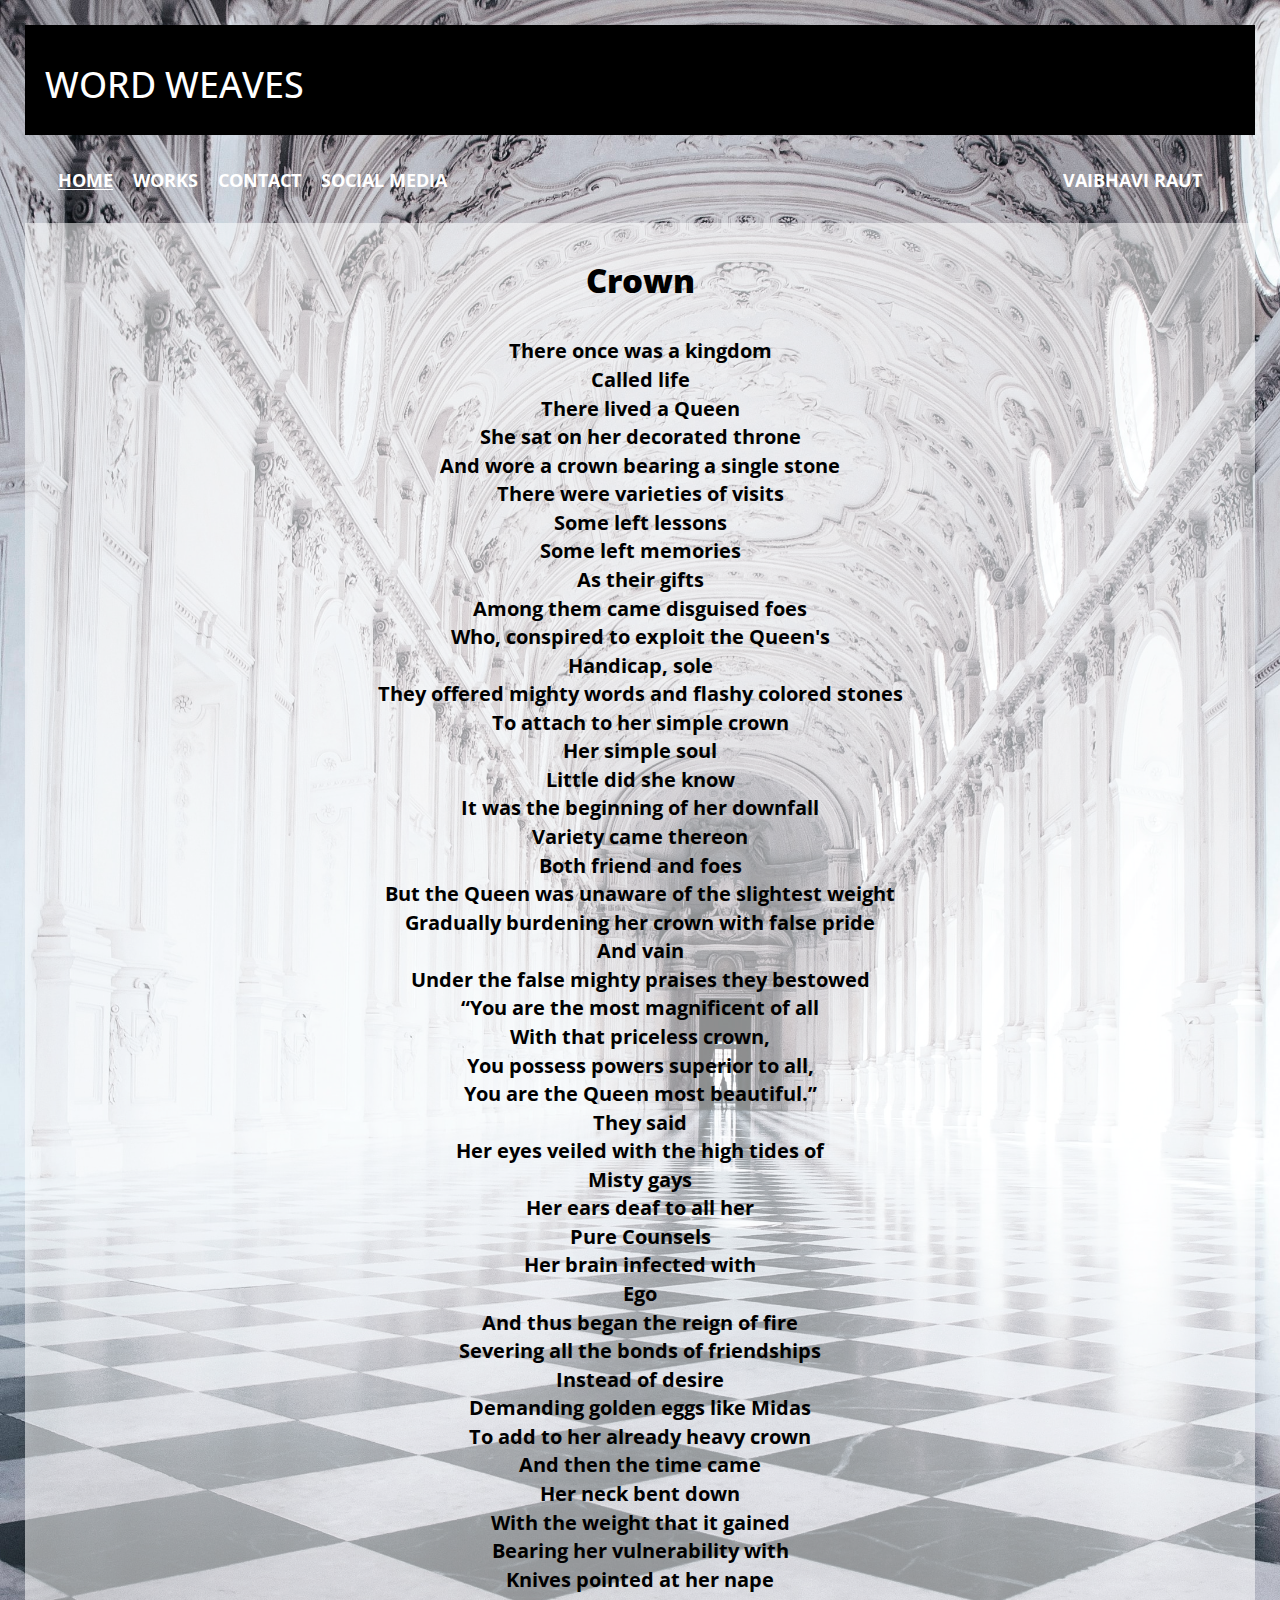
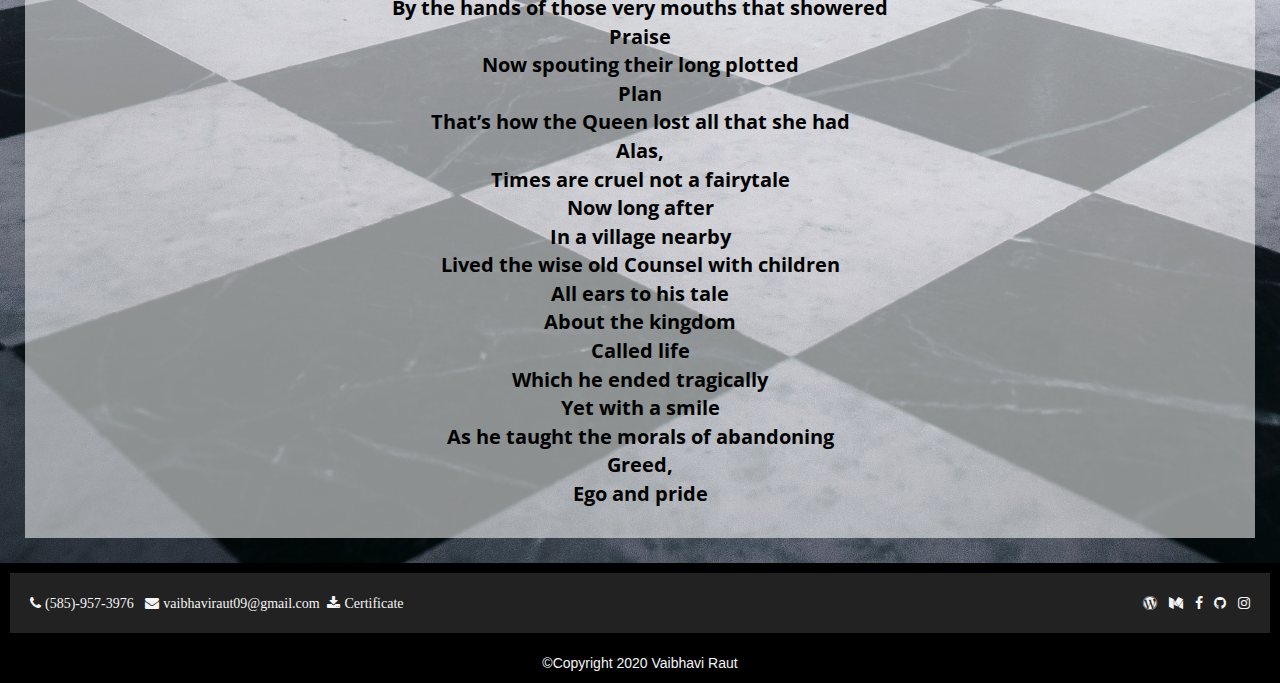
==== src/crown.html @ 5854d57f "creating and updating new files" ====
<!DOCTYPE html>
<html lang="en">
<head>
    <meta charset="UTF-8">
    <title>Crown</title>
    <link rel="stylesheet" href="../css/crown.css">
    <link rel="stylesheet" href="https://fonts.googleapis.com/css2?family=Open+Sans+Condensed:wght@300&display=swap">
    <link rel="stylesheet" href="https://maxcdn.bootstrapcdn.com/bootstrap/3.3.7/css/bootstrap.min.css">
    <link rel="stylesheet" href="https://cdnjs.cloudflare.com/ajax/libs/font-awesome/4.7.0/css/font-awesome.min.css">
    <script src="https://ajax.googleapis.com/ajax/libs/jquery/1.11.0/jquery.min.js"></script>
</head>
<body>
<div class="container4">
    <div class="header">
      <h1>Word Weaves</h1>
    </div>

    <div class="nav-wrapper">

      <div class="left-side">
        <div class="nav-link-wrapper active-nav-link">
          <a href="index.html">Home</a>
        </div>

        <div class="nav-link-wrapper">
          <a href="index.html#myworks">Works</a>
        </div>

        <div class="nav-link-wrapper">
          <a href="#footer">Contact</a>
        </div>

        <div class="nav-link-wrapper">
          <a href="#footer">Social Media</a>
        </div>

      </div>

      <div class="right-side">
        <div class="nav-link-wrapper">
          <a href="index.html#aboutme">Vaibhavi Raut</a>
        </div>
      </div>
    </div>
<div class="poem">
<h2 align="center" class="poemtitle">Crown</h2><br>
<p align="center">
There once was a kingdom<br>
Called life<br>
There lived a Queen<br>
She sat on her decorated throne<br>
And wore a crown bearing a single stone<br>
There were varieties of visits<br>
Some left lessons<br>
Some left memories<br>
As their gifts<br>
Among them came disguised foes<br>
Who, conspired to exploit the Queen's<br>
Handicap, sole<br>
They offered mighty words and flashy colored stones<br>
To attach to her simple crown<br>
Her simple soul<br>
Little did she know<br>
It was the beginning of her downfall<br>
Variety came thereon<br>
Both friend and foes<br>
But the Queen was unaware of the slightest weight<br>
Gradually burdening her crown with false pride<br>
And vain<br>
Under the false mighty praises they bestowed<br>
“You are the most magnificent of all<br>
With that priceless crown,<br>
You possess powers superior to all,<br>
You are the Queen most beautiful.”<br>
They said<br>
Her eyes veiled with the high tides of<br>
Misty gays<br>
Her ears deaf to all her<br>
Pure Counsels<br>
Her brain infected with<br>
Ego<br>
And thus began the reign of fire<br>
Severing all the bonds of friendships<br>
Instead of desire<br>
Demanding golden eggs like Midas<br>
To add to her already heavy crown<br>
And then the time came<br>
Her neck bent down<br>
With the weight that it gained<br>
Bearing her vulnerability with<br>
Knives pointed at her nape<br>
By the hands of those very mouths that showered<br>
Praise<br>
Now spouting their long plotted<br>
Plan<br>
That’s how the Queen lost all that she had<br>
Alas,<br>
Times are cruel not a fairytale<br>
Now long after <br>
In a village nearby<br>
Lived the wise old Counsel with children<br>
All ears to his tale <br>
About the kingdom<br>
Called life<br>
Which he ended tragically<br>
Yet with a smile<br>
As he taught the morals of abandoning<br>
Greed, <br>
Ego and pride<br>

  <!--
																						~Vaibhavi G. Raut


“Wooden skeleton trees stand frozen waiting for the heavy snow to adorn their naked limbs” and then the reference right at the end. Wow just wow
nearer.still@gmail.com http://vsco.co/lolabrown/
"Weave your Words to create your own Legacy."
This is my motto. I am here in this world to do something, something that leaves a mark on the sands of time. Blessed with the art to use words I want to make a difference in the world. I want to create my own Identity, my own Legacy.
I know I am still a fledgling but this is my first step out of my nest into a world of new ventures and new things to learn. Thank you, WordPress for providing me with this platform to showcase my talents and share it with others and to know others' reviews.
I hope you like my poems. If so, please like them and leave a comment giving your honest reviews.
Thank you, I am looking forward to your participation! :-)
-->
</p>
 </div>
</div>

<footer id="footer" >
  <div class="nav-wrapper-footer">
    <div class="footer-left">
      <div class="footer-link-wrap">
          <a href="#" class="fa fa-phone"> (585)-957-3976</a> &nbsp;
        <a href="mailto:vaibhaviraut09@gmail.com" class="fa fa-envelope"> vaibhaviraut09@gmail.com</a>&nbsp;
        <a href="../img/wingword.jpg" class="fa fa-download"> Certificate</a>
      </div>
    </div>
    <div class="footer-right">
      <div class="footer-link-wrap">
          <a href="https://wordweaves4.wordpress.com" class="fa fa-wordpress"></a> &nbsp;
          <a href="https://medium.com/@vrScribbles" class="fa fa-medium"></a> &nbsp;
          <a href="#" class="fa fa-facebook"></a> &nbsp;
          <a href="#" class="fa fa-github"></a> &nbsp;
          <a href="#" class="fa fa-instagram"></a>
      </div>
    </div>
  </div>
  <br>
    <div class="footer" align="center">
        &copy;Copyright 2020 Vaibhavi Raut
    </div>
</footer>

</body>
</html>
---- css/crown.css ----
.container4{
    font-family: 'Open Sans Condensed', sans-serif;
    font-size: 20px;
    font-weight: bold;
    padding: 25px;
    color: black;
    background-image: url("../img/queenB.jpg");
    background-size: cover;
    display: grid;
    grid-template-columns: 1fr;
    position: center;
}

.container4 > .poem{
  background-color: rgba(255, 255, 255, 0.55);
  padding: 20px;
}

.poemtitle{
  font-size: 33px;
  font-weight: bolder;

}
/*Nav Styles*/

.header{
  padding: 20px;
  background: black;
  color: white;
  text-transform: uppercase;
}

.nav-wrapper{
  display: flex;
  justify-content: space-between;
  padding: 33px;
}

.left-side{
  display: flex;
}

.nav-wrapper > .left-side > div{
  margin-right: 20px;
  font-size: 0.9em;
  text-transform: uppercase;
}

.nav-wrapper > .right-side > div{
  margin-right: 20px;
  font-size: 0.9em;
  text-transform: uppercase;
  color: #8a8a8a;
  border-bottom: 1px solid transparent;
  transition: color 0.5s;
}

.nav-link-wrapper{
    height: 22px;
    border-bottom: 1px solid transparent;
    transition: border-bottom 0.5s;
}

.nav-link-wrapper > a{
    color: white;
    text-decoration: none;
    transition: color 0.5s;
}

.nav-link-wrapper:hover{
    border-bottom: 1px solid white;
}

.nav-link-wrapper a:hover{
    color: black;
}


.active-nav-link{
  border-bottom: 1px solid white;
}

/*override the default colour*/

.active-nav-link a{
  color: white !important;
}

.nav-link-wrapper > .about{
  scroll-behavior: smooth;
}

.nav-wrapper-footer{
  display: flex;
  background-color: #222222;
  justify-content: space-between;
  padding: 20px;
}

.footer-left > .footer-link-wrap > a{
  color: whitesmoke;
  size: 50px;
}

.footer-right > .footer-link-wrap > a{
  color: whitesmoke;
  size: 50px;
}

/* Poem Images */


/* Footer */
#footer{
  padding: 10px;
  color: whitesmoke;
  background: black;
  text-align: center;
}
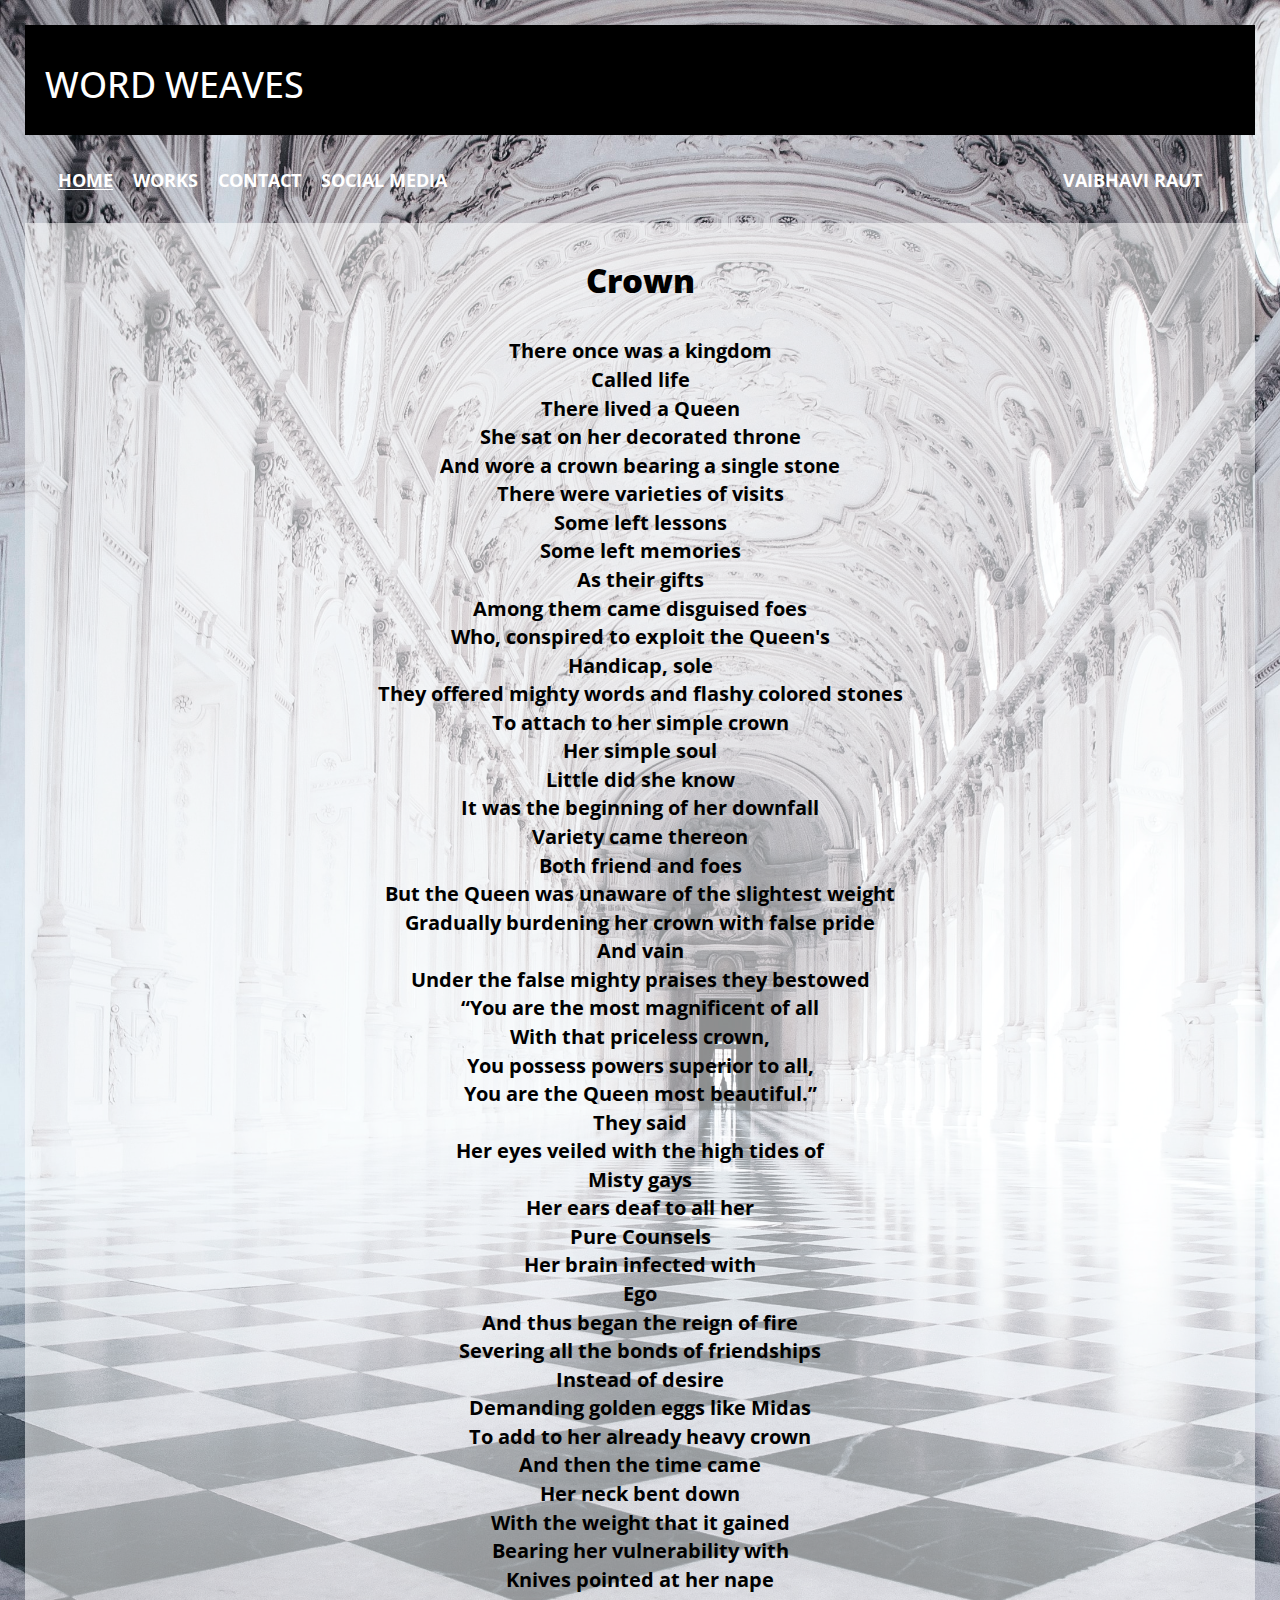
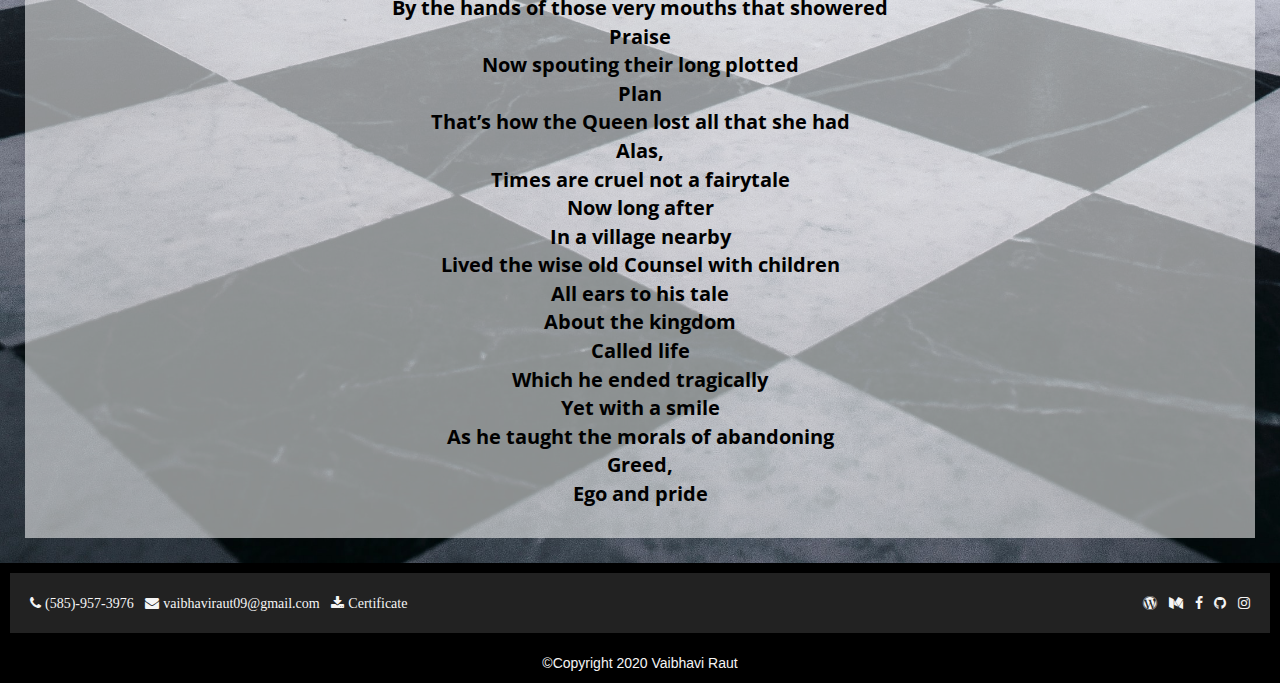
==== commit 779b86b9: "updating new files" ====
--- a/src/crown.html
+++ b/src/crown.html
@@ -19,11 +19,11 @@
 
       <div class="left-side">
         <div class="nav-link-wrapper active-nav-link">
-          <a href="index.html">Home</a>
+          <a href="MB_index.html">Home</a>
         </div>
 
         <div class="nav-link-wrapper">
-          <a href="index.html#myworks">Works</a>
+          <a href="MB_index.html#myworks">Works</a>
         </div>
 
         <div class="nav-link-wrapper">
@@ -38,7 +38,7 @@
 
       <div class="right-side">
         <div class="nav-link-wrapper">
-          <a href="index.html#aboutme">Vaibhavi Raut</a>
+          <a href="MB_index.html#aboutme">Vaibhavi Raut</a>
         </div>
       </div>
     </div>
@@ -129,17 +129,17 @@
     <div class="footer-left">
       <div class="footer-link-wrap">
           <a href="#" class="fa fa-phone"> (585)-957-3976</a> &nbsp;
-        <a href="mailto:vaibhaviraut09@gmail.com" class="fa fa-envelope"> vaibhaviraut09@gmail.com</a>&nbsp;
-        <a href="../img/wingword.jpg" class="fa fa-download"> Certificate</a>
+        <a href="mailto:vaibhaviraut09@gmail.com" class="fa fa-envelope" target="_blank"> vaibhaviraut09@gmail.com</a> &nbsp;
+        <a href="../img/wingword.jpg" class="fa fa-download" target="_blank"> Certificate</a>
       </div>
     </div>
     <div class="footer-right">
       <div class="footer-link-wrap">
-          <a href="https://wordweaves4.wordpress.com" class="fa fa-wordpress"></a> &nbsp;
-          <a href="https://medium.com/@vrScribbles" class="fa fa-medium"></a> &nbsp;
-          <a href="#" class="fa fa-facebook"></a> &nbsp;
-          <a href="#" class="fa fa-github"></a> &nbsp;
-          <a href="#" class="fa fa-instagram"></a>
+          <a href="https://wordweaves4.wordpress.com" class="fa fa-wordpress" target="_blank"></a> &nbsp;
+          <a href="https://medium.com/@vrScribbles" class="fa fa-medium" target="_blank"></a> &nbsp;
+          <a href="#" class="fa fa-facebook" target="_blank"></a> &nbsp;
+          <a href="#" class="fa fa-github" target="_blank"></a> &nbsp;
+          <a href="#" class="fa fa-instagram" target="_blank"></a>
       </div>
     </div>
   </div>
